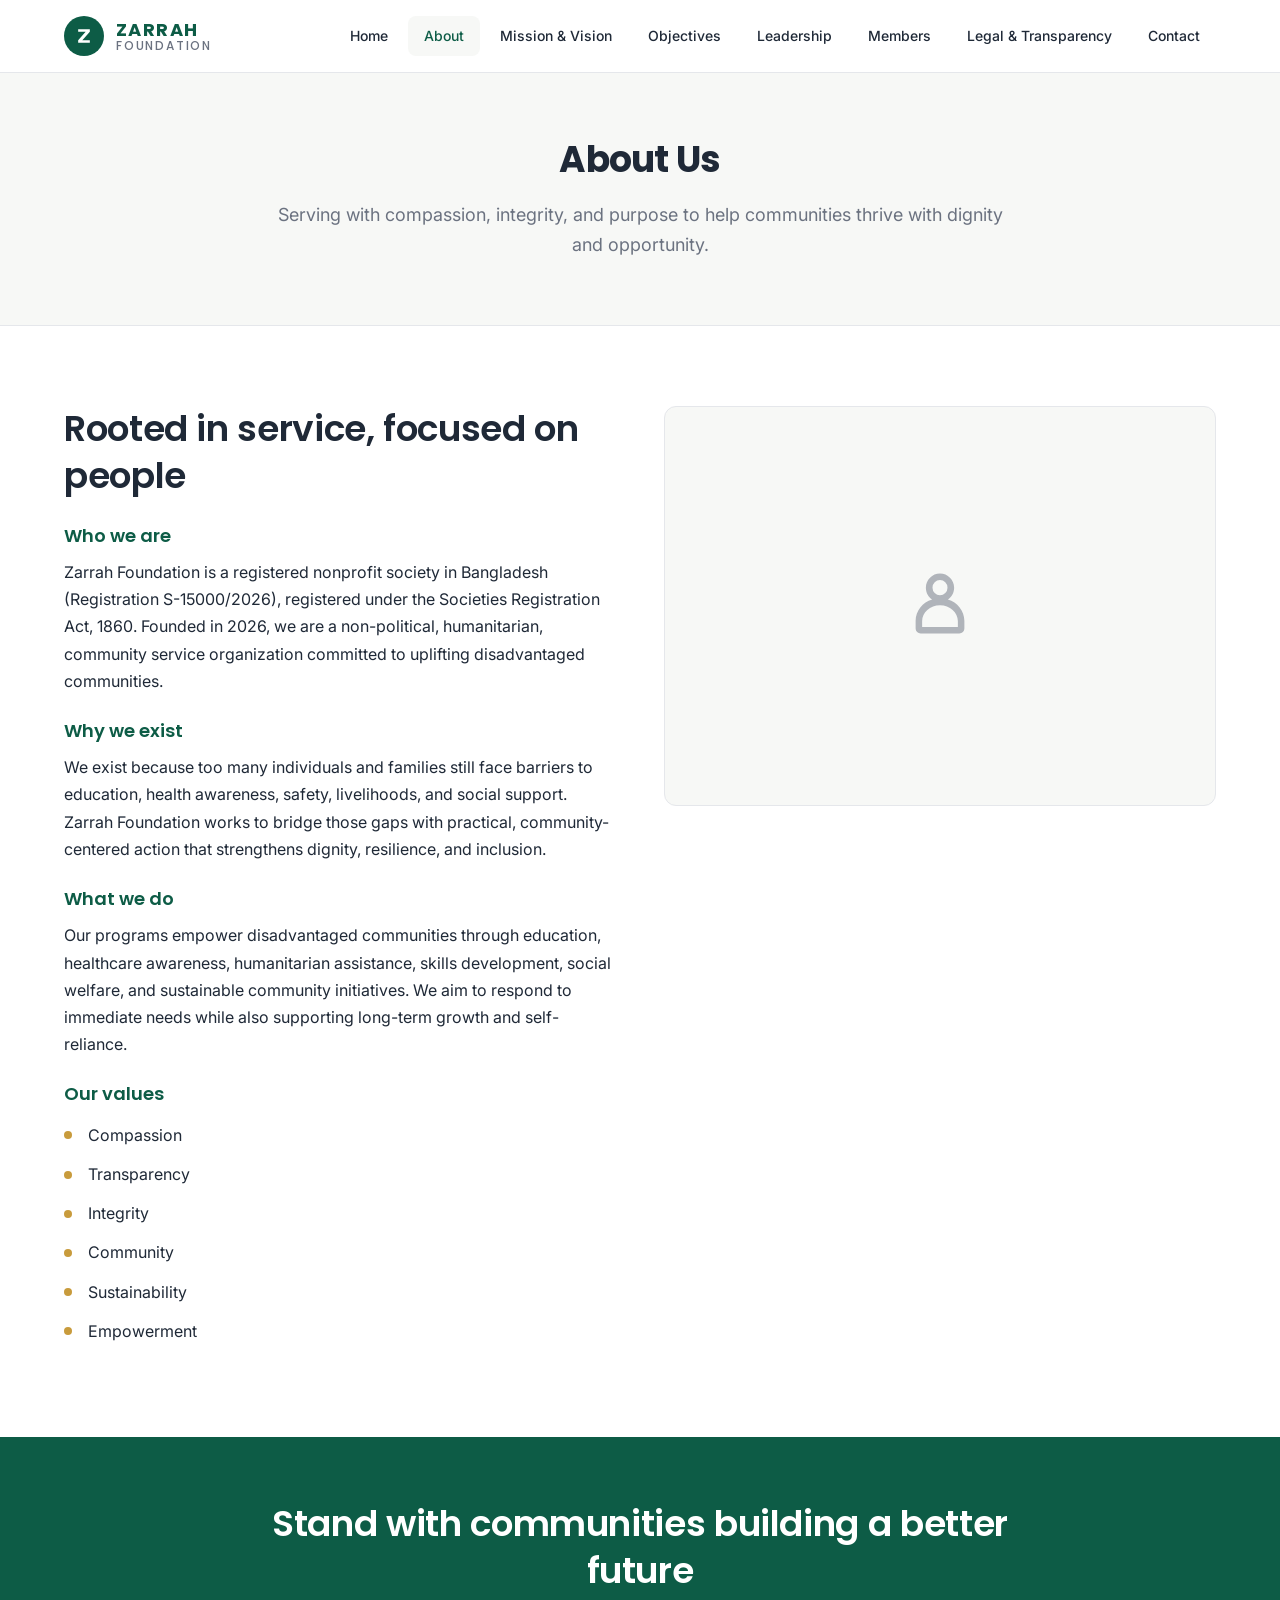
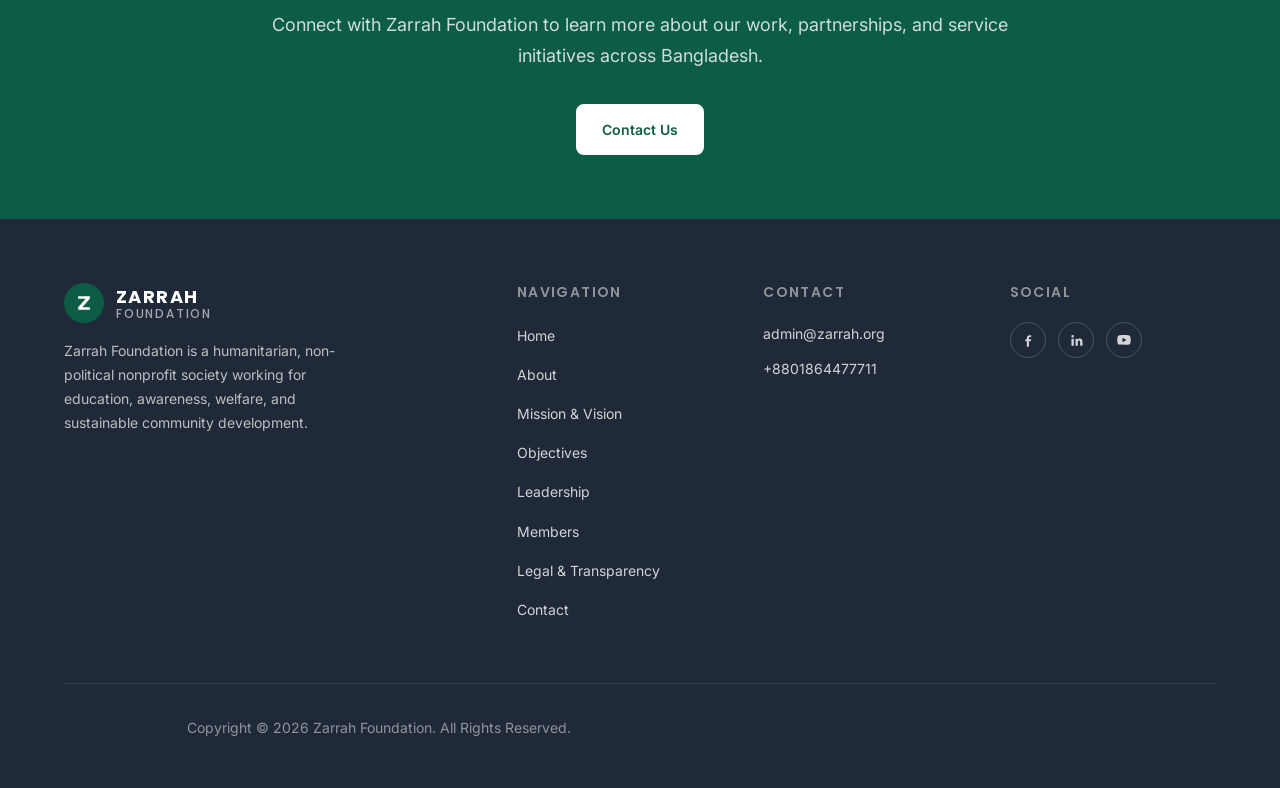
==== about.html @ 930b3da0 "feat: build complete Zarrah Foundation static website - 8 HTML pages (Home, About, Mission, Objectiv" ====
<!DOCTYPE html>
<html lang="en">
<head>
  <meta charset="UTF-8">
  <meta name="viewport" content="width=device-width, initial-scale=1.0">
  <title>About — Zarrah Foundation</title>
  <meta name="description" content="Learn about Zarrah Foundation, a registered nonprofit society in Bangladesh empowering disadvantaged communities through education, healthcare awareness, humanitarian assistance, skills development, social welfare, and sustainable community initiatives.">
  <meta name="theme-color" content="#0D5C46">
  <link rel="canonical" href="https://zarrah.org/about.html">
  <meta property="og:type" content="website">
  <meta property="og:site_name" content="Zarrah Foundation">
  <meta property="og:url" content="https://zarrah.org/about.html">
  <meta property="og:title" content="About — Zarrah Foundation">
  <meta property="og:description" content="Discover who we are, why we exist, what we do, and the values that guide Zarrah Foundation in serving communities across Bangladesh.">
  <meta name="twitter:card" content="summary">
  <meta name="twitter:title" content="About — Zarrah Foundation">
  <meta name="twitter:description" content="Discover who we are, why we exist, what we do, and the values that guide Zarrah Foundation in serving communities across Bangladesh.">
  <link rel="preconnect" href="https://fonts.googleapis.com">
  <link rel="preconnect" href="https://fonts.gstatic.com" crossorigin>
  <link href="https://fonts.googleapis.com/css2?family=Inter:wght@400;500;600;700&family=Poppins:wght@500;600;700&display=swap" rel="stylesheet">
  <link rel="stylesheet" href="assets/css/style.css">
  <link rel="stylesheet" href="assets/css/responsive.css">
  <script src="assets/js/app.js" defer></script>
</head>
<body>
  <a class="skip-link" href="#main-content">Skip to main content</a>

  <header class="header">
    <div class="container">
      <div class="header__inner">
        <a class="logo" href="index.html" aria-label="Zarrah Foundation home">
          <div class="logo__mark" aria-hidden="true">
            <svg viewBox="0 0 24 24" role="img" aria-hidden="true" focusable="false">
              <path d="M5 4h14v3L10 17h9v3H5v-3l9-10H5V4z"></path>
            </svg>
          </div>
          <div class="logo__text">
            <span class="logo__name">ZARRAH</span>
            <span class="logo__tagline">Foundation</span>
          </div>
        </a>

        <button class="nav-toggle" type="button" aria-expanded="false" aria-controls="site-nav" aria-label="Toggle navigation">
          <span class="nav-toggle__bar"></span>
          <span class="nav-toggle__bar"></span>
          <span class="nav-toggle__bar"></span>
        </button>

        <nav class="nav" id="site-nav" aria-label="Primary navigation">
          <a class="nav__link" href="index.html">Home</a>
          <a class="nav__link nav__link--active" href="about.html" aria-current="page">About</a>
          <a class="nav__link" href="mission.html">Mission &amp; Vision</a>
          <a class="nav__link" href="objectives.html">Objectives</a>
          <a class="nav__link" href="leadership.html">Leadership</a>
          <a class="nav__link" href="members.html">Members</a>
          <a class="nav__link" href="legal.html">Legal &amp; Transparency</a>
          <a class="nav__link" href="contact.html">Contact</a>
        </nav>
      </div>
    </div>
  </header>

  <main id="main-content">
    <section class="page-header reveal" aria-labelledby="page-title">
      <div class="container container--narrow">
        <h1 id="page-title">About Us</h1>
        <p>Serving with compassion, integrity, and purpose to help communities thrive with dignity and opportunity.</p>
      </div>
    </section>

    <section class="section">
      <div class="container">
        <div class="two-col">
          <div class="two-col__content reveal">
            <h2>Rooted in service, focused on people</h2>

            <h3>Who we are</h3>
            <p>Zarrah Foundation is a registered nonprofit society in Bangladesh (Registration S-15000/2026), registered under the Societies Registration Act, 1860. Founded in 2026, we are a non-political, humanitarian, community service organization committed to uplifting disadvantaged communities.</p>

            <h3>Why we exist</h3>
            <p>We exist because too many individuals and families still face barriers to education, health awareness, safety, livelihoods, and social support. Zarrah Foundation works to bridge those gaps with practical, community-centered action that strengthens dignity, resilience, and inclusion.</p>

            <h3>What we do</h3>
            <p>Our programs empower disadvantaged communities through education, healthcare awareness, humanitarian assistance, skills development, social welfare, and sustainable community initiatives. We aim to respond to immediate needs while also supporting long-term growth and self-reliance.</p>

            <h3>Our values</h3>
            <ul class="values-list">
              <li>Compassion</li>
              <li>Transparency</li>
              <li>Integrity</li>
              <li>Community</li>
              <li>Sustainability</li>
              <li>Empowerment</li>
            </ul>
          </div>

          <div class="two-col__visual reveal" aria-hidden="true">
            <svg viewBox="0 0 64 64" role="img" focusable="false">
              <path d="M32 6c6.2 0 11.3 5.1 11.3 11.3 0 3.8-1.9 7.4-5 9.5 7.6 2.1 13.2 9 13.2 17.2V50a4 4 0 0 1-4 4H16.5a4 4 0 0 1-4-4v-6c0-8.2 5.6-15.1 13.2-17.2-3.1-2.1-5-5.7-5-9.5C20.7 11.1 25.8 6 32 6Zm0 5.3a6 6 0 1 0 0 12 6 6 0 0 0 0-12Zm0 20c-7.9 0-14.3 5.7-14.3 12.7v4.7h28.6V44c0-7-6.4-12.7-14.3-12.7Z"></path>
            </svg>
          </div>
        </div>
      </div>
    </section>

    <section class="cta-band reveal" aria-labelledby="cta-title">
      <div class="container container--narrow">
        <h2 id="cta-title">Stand with communities building a better future</h2>
        <p>Connect with Zarrah Foundation to learn more about our work, partnerships, and service initiatives across Bangladesh.</p>
        <a class="btn btn--primary" href="contact.html">Contact Us</a>
      </div>
    </section>
  </main>

  <footer class="footer">
    <div class="container">
      <div class="footer__grid">
        <div class="footer__brand">
          <a class="logo" href="index.html" aria-label="Zarrah Foundation home">
            <div class="logo__mark" aria-hidden="true">
              <svg viewBox="0 0 24 24" role="img" aria-hidden="true" focusable="false">
                <path d="M5 4h14v3L10 17h9v3H5v-3l9-10H5V4z"></path>
              </svg>
            </div>
            <div class="logo__text">
              <span class="logo__name">ZARRAH</span>
              <span class="logo__tagline">Foundation</span>
            </div>
          </a>
          <p>Zarrah Foundation is a humanitarian, non-political nonprofit society working for education, awareness, welfare, and sustainable community development.</p>
        </div>

        <div>
          <h2 class="footer__heading">Navigation</h2>
          <ul class="footer__links">
            <li><a href="index.html">Home</a></li>
            <li><a href="about.html">About</a></li>
            <li><a href="mission.html">Mission &amp; Vision</a></li>
            <li><a href="objectives.html">Objectives</a></li>
            <li><a href="leadership.html">Leadership</a></li>
            <li><a href="members.html">Members</a></li>
            <li><a href="legal.html">Legal &amp; Transparency</a></li>
            <li><a href="contact.html">Contact</a></li>
          </ul>
        </div>

        <div>
          <h2 class="footer__heading">Contact</h2>
          <ul class="footer__contact">
            <li><a href="mailto:admin@zarrah.org">admin@zarrah.org</a></li>
            <li><a href="tel:+8801864477711">+8801864477711</a></li>
          </ul>
        </div>

        <div>
          <h2 class="footer__heading">Social</h2>
          <div class="footer__social">
            <a href="https://www.facebook.com/zarrah.org" target="_blank" rel="noopener noreferrer" aria-label="Facebook">
              <svg viewBox="0 0 24 24" role="img" aria-hidden="true" focusable="false">
                <path d="M13.5 22v-8h2.7l.4-3h-3.1V9.1c0-.9.3-1.6 1.6-1.6h1.7V4.8c-.3 0-1.3-.1-2.4-.1-2.4 0-4.1 1.5-4.1 4.2V11H8v3h2.3v8h3.2Z"></path>
              </svg>
            </a>
            <a href="http://linkedin.com/company/zarrah-foundation" target="_blank" rel="noopener noreferrer" aria-label="LinkedIn">
              <svg viewBox="0 0 24 24" role="img" aria-hidden="true" focusable="false">
                <path d="M6.94 8.5A1.94 1.94 0 1 1 6.94 4.6a1.94 1.94 0 0 1 0 3.88ZM5.2 9.98h3.48V20.5H5.2V9.98Zm5.67 0h3.34v1.43h.05c.46-.88 1.6-1.8 3.3-1.8 3.53 0 4.18 2.32 4.18 5.35v5.54h-3.48v-4.91c0-1.17-.02-2.68-1.63-2.68-1.63 0-1.88 1.27-1.88 2.59v5h-3.48V9.98Z"></path>
              </svg>
            </a>
            <a href="https://www.youtube.com/@ZarrahFoundation" target="_blank" rel="noopener noreferrer" aria-label="YouTube">
              <svg viewBox="0 0 24 24" role="img" aria-hidden="true" focusable="false">
                <path d="M21.6 7.2a2.96 2.96 0 0 0-2.09-2.09C17.67 4.6 12 4.6 12 4.6s-5.67 0-7.51.51A2.96 2.96 0 0 0 2.4 7.2 31.5 31.5 0 0 0 1.9 12c0 1.62.17 3.23.5 4.8a2.96 2.96 0 0 0 2.09 2.09c1.84.51 7.51.51 7.51.51s5.67 0 7.51-.51a2.96 2.96 0 0 0 2.09-2.09c.33-1.57.5-3.18.5-4.8s-.17-3.23-.5-4.8ZM9.75 15.3V8.7L15.8 12l-6.05 3.3Z"></path>
              </svg>
            </a>
          </div>
        </div>
      </div>

      <div class="footer__bottom">
        <p>Copyright © 2026 Zarrah Foundation. All Rights Reserved.</p>
      </div>
    </div>
  </footer>
</body>
</html>
---- assets/css/style.css ----
/* ============================================================
   Zarrah Foundation — Design System & Styles
   Version: 1.0.0
   Technology: Pure CSS3, no frameworks
   ============================================================ */

/* ------------------------------------------------------------
   CSS Custom Properties (Design Tokens)
   ------------------------------------------------------------ */
:root {
  /* Colors */
  --color-primary: #0D5C46;
  --color-secondary: #C89B3C;
  --color-background: #FFFFFF;
  --color-light-section: #F7F8F6;
  --color-text: #1F2937;
  --color-accent: #5B8A72;
  --color-border: #E5E7EB;
  --color-muted: #6B7280;

  /* Typography */
  --font-heading: 'Poppins', sans-serif;
  --font-body: 'Inter', sans-serif;

  /* Font Sizes */
  --text-xs: 0.75rem;
  --text-sm: 0.875rem;
  --text-base: 1rem;
  --text-lg: 1.125rem;
  --text-xl: 1.25rem;
  --text-2xl: 1.5rem;
  --text-3xl: 1.875rem;
  --text-4xl: 2.25rem;
  --text-5xl: 3rem;

  /* Spacing */
  --space-1: 0.25rem;
  --space-2: 0.5rem;
  --space-3: 0.75rem;
  --space-4: 1rem;
  --space-5: 1.25rem;
  --space-6: 1.5rem;
  --space-8: 2rem;
  --space-10: 2.5rem;
  --space-12: 3rem;
  --space-16: 4rem;
  --space-20: 5rem;
  --space-24: 6rem;

  /* Layout */
  --max-width: 1200px;
  --max-width-narrow: 800px;
  --border-radius: 8px;
  --border-radius-lg: 12px;

  /* Transitions */
  --transition-fast: 150ms ease;
  --transition-base: 250ms ease;
  --transition-slow: 400ms ease;

  /* Shadows */
  --shadow-sm: 0 1px 2px rgba(0, 0, 0, 0.05);
  --shadow-md: 0 4px 6px rgba(0, 0, 0, 0.07);
  --shadow-lg: 0 10px 15px rgba(0, 0, 0, 0.1);
}

/* ------------------------------------------------------------
   Reset & Base
   ------------------------------------------------------------ */
*,
*::before,
*::after {
  box-sizing: border-box;
  margin: 0;
  padding: 0;
}

html {
  scroll-behavior: smooth;
  -webkit-text-size-adjust: 100%;
}

body {
  font-family: var(--font-body);
  font-size: var(--text-base);
  line-height: 1.7;
  color: var(--color-text);
  background-color: var(--color-background);
  -webkit-font-smoothing: antialiased;
  -moz-osx-font-smoothing: grayscale;
}

img {
  max-width: 100%;
  height: auto;
  display: block;
}

a {
  color: var(--color-primary);
  text-decoration: none;
  transition: color var(--transition-fast);
}

a:hover {
  color: var(--color-accent);
}

ul, ol {
  list-style: none;
}

button {
  cursor: pointer;
  font-family: inherit;
  border: none;
  background: none;
}

/* ------------------------------------------------------------
   Skip Link (Accessibility)
   ------------------------------------------------------------ */
.skip-link {
  position: absolute;
  top: -100%;
  left: var(--space-4);
  background: var(--color-primary);
  color: #fff;
  padding: var(--space-3) var(--space-6);
  border-radius: var(--border-radius);
  font-size: var(--text-sm);
  font-weight: 600;
  z-index: 10000;
  transition: top var(--transition-fast);
}

.skip-link:focus {
  top: var(--space-4);
  outline: 3px solid var(--color-secondary);
  outline-offset: 2px;
}

/* ------------------------------------------------------------
   Focus States (Accessibility)
   ------------------------------------------------------------ */
:focus-visible {
  outline: 3px solid var(--color-secondary);
  outline-offset: 2px;
}

/* ------------------------------------------------------------
   Typography
   ------------------------------------------------------------ */
h1, h2, h3, h4, h5, h6 {
  font-family: var(--font-heading);
  font-weight: 600;
  line-height: 1.3;
  color: var(--color-text);
}

h1 {
  font-size: var(--text-5xl);
  font-weight: 700;
  letter-spacing: -0.02em;
}

h2 {
  font-size: var(--text-4xl);
  letter-spacing: -0.01em;
}

h3 {
  font-size: var(--text-2xl);
}

h4 {
  font-size: var(--text-xl);
}

p {
  margin-bottom: var(--space-4);
  max-width: 70ch;
}

.text-muted {
  color: var(--color-muted);
}

.text-center {
  text-align: center;
}

/* ------------------------------------------------------------
   Layout Utilities
   ------------------------------------------------------------ */
.container {
  width: 100%;
  max-width: var(--max-width);
  margin: 0 auto;
  padding: 0 var(--space-6);
}

.container--narrow {
  max-width: var(--max-width-narrow);
}

.section {
  padding: var(--space-20) 0;
}

.section--light {
  background-color: var(--color-light-section);
}

.section__header {
  text-align: center;
  margin-bottom: var(--space-12);
}

.section__header h2 {
  margin-bottom: var(--space-4);
}

.section__header p {
  margin: 0 auto;
  color: var(--color-muted);
  font-size: var(--text-lg);
}

/* ------------------------------------------------------------
   Header & Navigation
   ------------------------------------------------------------ */
.header {
  position: sticky;
  top: 0;
  background: var(--color-background);
  border-bottom: 1px solid var(--color-border);
  z-index: 1000;
  padding: var(--space-4) 0;
}

.header__inner {
  display: flex;
  align-items: center;
  justify-content: space-between;
}

/* Logo */
.logo {
  display: flex;
  align-items: center;
  gap: var(--space-3);
  text-decoration: none;
  color: var(--color-text);
}

.logo__mark {
  width: 40px;
  height: 40px;
  border-radius: 50%;
  background-color: var(--color-primary);
  display: flex;
  align-items: center;
  justify-content: center;
  flex-shrink: 0;
}

.logo__mark svg {
  width: 20px;
  height: 20px;
  fill: #fff;
}

.logo__text {
  display: flex;
  flex-direction: column;
  line-height: 1.1;
}

.logo__name {
  font-family: var(--font-heading);
  font-size: var(--text-lg);
  font-weight: 700;
  color: var(--color-primary);
  letter-spacing: 0.08em;
  text-transform: uppercase;
}

.logo__tagline {
  font-family: var(--font-heading);
  font-size: var(--text-xs);
  font-weight: 500;
  color: var(--color-muted);
  letter-spacing: 0.15em;
  text-transform: uppercase;
}

/* Navigation */
.nav {
  display: flex;
  align-items: center;
  gap: var(--space-1);
}

.nav__link {
  padding: var(--space-2) var(--space-4);
  font-size: var(--text-sm);
  font-weight: 500;
  color: var(--color-text);
  border-radius: var(--border-radius);
  transition: background var(--transition-fast), color var(--transition-fast);
}

.nav__link:hover,
.nav__link--active {
  color: var(--color-primary);
  background-color: var(--color-light-section);
}

/* Mobile Menu Toggle */
.nav-toggle {
  display: none;
  flex-direction: column;
  gap: 5px;
  padding: var(--space-2);
  cursor: pointer;
}

.nav-toggle__bar {
  width: 24px;
  height: 2px;
  background-color: var(--color-text);
  border-radius: 2px;
  transition: transform var(--transition-base), opacity var(--transition-base);
}

.nav-toggle[aria-expanded="true"] .nav-toggle__bar:nth-child(1) {
  transform: translateY(7px) rotate(45deg);
}

.nav-toggle[aria-expanded="true"] .nav-toggle__bar:nth-child(2) {
  opacity: 0;
}

.nav-toggle[aria-expanded="true"] .nav-toggle__bar:nth-child(3) {
  transform: translateY(-7px) rotate(-45deg);
}

/* ------------------------------------------------------------
   Buttons
   ------------------------------------------------------------ */
.btn {
  display: inline-flex;
  align-items: center;
  gap: var(--space-2);
  padding: var(--space-3) var(--space-6);
  font-family: var(--font-body);
  font-size: var(--text-sm);
  font-weight: 600;
  border-radius: var(--border-radius);
  transition: background var(--transition-fast), color var(--transition-fast), box-shadow var(--transition-fast);
  text-decoration: none;
  border: 2px solid transparent;
}

.btn--primary {
  background-color: var(--color-primary);
  color: #fff;
  border-color: var(--color-primary);
}

.btn--primary:hover {
  background-color: #094a38;
  border-color: #094a38;
  color: #fff;
}

.btn--secondary {
  background-color: transparent;
  color: var(--color-primary);
  border-color: var(--color-primary);
}

.btn--secondary:hover {
  background-color: var(--color-primary);
  color: #fff;
}

.btn--download {
  background-color: var(--color-light-section);
  color: var(--color-text);
  border-color: var(--color-border);
}

.btn--download:hover {
  border-color: var(--color-primary);
  color: var(--color-primary);
}

.btn--disabled {
  opacity: 0.5;
  cursor: not-allowed;
  pointer-events: none;
}

/* ------------------------------------------------------------
   Badge
   ------------------------------------------------------------ */
.badge {
  display: inline-flex;
  align-items: center;
  gap: var(--space-2);
  padding: var(--space-2) var(--space-4);
  background-color: var(--color-light-section);
  border: 1px solid var(--color-border);
  border-radius: 100px;
  font-size: var(--text-xs);
  font-weight: 600;
  color: var(--color-primary);
  text-transform: uppercase;
  letter-spacing: 0.05em;
}

.badge__dot {
  width: 8px;
  height: 8px;
  background-color: var(--color-secondary);
  border-radius: 50%;
}

/* ------------------------------------------------------------
   Hero Section
   ------------------------------------------------------------ */
.hero {
  padding: var(--space-24) 0;
  text-align: center;
}

.hero__badge {
  margin-bottom: var(--space-8);
}

.hero h1 {
  margin-bottom: var(--space-4);
  color: var(--color-primary);
}

.hero__subtitle {
  font-family: var(--font-heading);
  font-size: var(--text-xl);
  color: var(--color-accent);
  font-weight: 500;
  font-style: italic;
  margin-bottom: var(--space-8);
}

.hero__description {
  font-size: var(--text-lg);
  color: var(--color-muted);
  max-width: 600px;
  margin: 0 auto var(--space-10);
  line-height: 1.8;
}

.hero__actions {
  display: flex;
  gap: var(--space-4);
  justify-content: center;
  flex-wrap: wrap;
}

/* ------------------------------------------------------------
   Stats Strip
   ------------------------------------------------------------ */
.stats {
  display: grid;
  grid-template-columns: repeat(4, 1fr);
  gap: var(--space-6);
  padding: var(--space-12) 0;
}

.stat-item {
  text-align: center;
  padding: var(--space-6);
  border-radius: var(--border-radius-lg);
  background: var(--color-background);
  border: 1px solid var(--color-border);
}

.stat-item__icon {
  width: 48px;
  height: 48px;
  margin: 0 auto var(--space-4);
  display: flex;
  align-items: center;
  justify-content: center;
  background: var(--color-light-section);
  border-radius: 50%;
}

.stat-item__icon svg {
  width: 24px;
  height: 24px;
  fill: var(--color-primary);
}

.stat-item__label {
  font-family: var(--font-heading);
  font-size: var(--text-base);
  font-weight: 600;
  color: var(--color-text);
}

.stat-item__value {
  font-size: var(--text-sm);
  color: var(--color-muted);
  margin-top: var(--space-1);
}

/* ------------------------------------------------------------
   Cards
   ------------------------------------------------------------ */
.card {
  background: var(--color-background);
  border: 1px solid var(--color-border);
  border-radius: var(--border-radius-lg);
  padding: var(--space-8);
  transition: box-shadow var(--transition-base), transform var(--transition-base);
}

.card:hover {
  box-shadow: var(--shadow-md);
}

.card--elevated {
  box-shadow: var(--shadow-sm);
}

.card__icon {
  width: 56px;
  height: 56px;
  display: flex;
  align-items: center;
  justify-content: center;
  background: var(--color-light-section);
  border-radius: var(--border-radius);
  margin-bottom: var(--space-5);
}

.card__icon svg {
  width: 28px;
  height: 28px;
  fill: var(--color-primary);
}

.card h3 {
  margin-bottom: var(--space-3);
}

.card p {
  color: var(--color-muted);
  font-size: var(--text-sm);
  line-height: 1.7;
}

/* Icon Cards Grid */
.icon-cards {
  display: grid;
  grid-template-columns: repeat(auto-fill, minmax(260px, 1fr));
  gap: var(--space-6);
}

.icon-card {
  padding: var(--space-6);
  border-radius: var(--border-radius-lg);
  border: 1px solid var(--color-border);
  background: var(--color-background);
  transition: box-shadow var(--transition-base), transform var(--transition-base);
  text-align: center;
}

.icon-card:hover,
.icon-card:focus-within {
  box-shadow: var(--shadow-md);
  transform: translateY(-2px);
}

.icon-card__icon {
  width: 64px;
  height: 64px;
  margin: 0 auto var(--space-4);
  display: flex;
  align-items: center;
  justify-content: center;
  background: var(--color-light-section);
  border-radius: 50%;
}

.icon-card__icon svg {
  width: 28px;
  height: 28px;
  fill: var(--color-primary);
}

.icon-card h3 {
  font-size: var(--text-base);
  font-weight: 600;
  margin-bottom: var(--space-2);
}

.icon-card p {
  font-size: var(--text-sm);
  color: var(--color-muted);
  margin: 0 auto;
}

/* Two-column cards */
.two-cards {
  display: grid;
  grid-template-columns: repeat(2, 1fr);
  gap: var(--space-8);
}

/* ------------------------------------------------------------
   Profile Cards (Leadership / Members)
   ------------------------------------------------------------ */
.profile-cards {
  display: grid;
  grid-template-columns: repeat(auto-fill, minmax(280px, 1fr));
  gap: var(--space-6);
}

.profile-card {
  text-align: center;
  padding: var(--space-8);
  border: 1px solid var(--color-border);
  border-radius: var(--border-radius-lg);
  background: var(--color-background);
  transition: box-shadow var(--transition-base);
}

.profile-card:hover {
  box-shadow: var(--shadow-md);
}

.profile-card__photo {
  width: 100px;
  height: 100px;
  border-radius: 50%;
  background: var(--color-light-section);
  margin: 0 auto var(--space-5);
  display: flex;
  align-items: center;
  justify-content: center;
  border: 3px solid var(--color-border);
}

.profile-card__photo svg {
  width: 40px;
  height: 40px;
  fill: var(--color-muted);
}

.profile-card__name {
  font-family: var(--font-heading);
  font-size: var(--text-lg);
  font-weight: 600;
  margin-bottom: var(--space-1);
}

.profile-card__designation {
  font-size: var(--text-sm);
  color: var(--color-primary);
  font-weight: 500;
  margin-bottom: var(--space-2);
}

.profile-card__meta {
  font-size: var(--text-sm);
  color: var(--color-muted);
}

.profile-card__bio {
  font-size: var(--text-sm);
  color: var(--color-muted);
  margin-top: var(--space-4);
  line-height: 1.7;
}

/* Leadership featured cards */
.leadership-cards {
  display: grid;
  grid-template-columns: repeat(2, 1fr);
  gap: var(--space-8);
  max-width: 800px;
  margin: 0 auto;
}

.leadership-card {
  text-align: center;
  padding: var(--space-10);
  border: 1px solid var(--color-border);
  border-radius: var(--border-radius-lg);
  background: var(--color-background);
  box-shadow: var(--shadow-sm);
}

.leadership-card__photo {
  width: 120px;
  height: 120px;
  border-radius: 50%;
  background: var(--color-light-section);
  margin: 0 auto var(--space-6);
  display: flex;
  align-items: center;
  justify-content: center;
  border: 3px solid var(--color-primary);
}

.leadership-card__photo svg {
  width: 48px;
  height: 48px;
  fill: var(--color-muted);
}

.leadership-card__name {
  font-family: var(--font-heading);
  font-size: var(--text-xl);
  font-weight: 700;
  margin-bottom: var(--space-2);
}

.leadership-card__designation {
  font-size: var(--text-base);
  color: var(--color-primary);
  font-weight: 600;
  margin-bottom: var(--space-4);
}

.leadership-card__bio {
  font-size: var(--text-sm);
  color: var(--color-muted);
  line-height: 1.8;
}

/* ------------------------------------------------------------
   Legal / Transparency
   ------------------------------------------------------------ */
.legal-info {
  display: grid;
  grid-template-columns: repeat(auto-fill, minmax(250px, 1fr));
  gap: var(--space-6);
  margin-bottom: var(--space-12);
}

.legal-item {
  padding: var(--space-6);
  background: var(--color-light-section);
  border-radius: var(--border-radius);
  border-left: 4px solid var(--color-primary);
}

.legal-item__label {
  font-size: var(--text-xs);
  font-weight: 600;
  color: var(--color-muted);
  text-transform: uppercase;
  letter-spacing: 0.05em;
  margin-bottom: var(--space-2);
}

.legal-item__value {
  font-family: var(--font-heading);
  font-size: var(--text-lg);
  font-weight: 600;
  color: var(--color-text);
}

.downloads {
  display: grid;
  grid-template-columns: repeat(auto-fill, minmax(280px, 1fr));
  gap: var(--space-4);
}

.download-item {
  display: flex;
  align-items: center;
  justify-content: space-between;
  padding: var(--space-5) var(--space-6);
  border: 1px solid var(--color-border);
  border-radius: var(--border-radius);
  background: var(--color-background);
  transition: border-color var(--transition-fast);
}

.download-item:hover {
  border-color: var(--color-primary);
}

.download-item__info {
  display: flex;
  flex-direction: column;
}

.download-item__name {
  font-weight: 600;
  font-size: var(--text-sm);
}

.download-item__status {
  font-size: var(--text-xs);
  color: var(--color-muted);
}

.download-item__status--coming {
  color: var(--color-secondary);
  font-weight: 500;
}

/* ------------------------------------------------------------
   Contact
   ------------------------------------------------------------ */
.contact-grid {
  display: grid;
  grid-template-columns: repeat(auto-fill, minmax(300px, 1fr));
  gap: var(--space-6);
}

.contact-card {
  padding: var(--space-6);
  border: 1px solid var(--color-border);
  border-radius: var(--border-radius-lg);
  display: flex;
  align-items: flex-start;
  gap: var(--space-4);
}

.contact-card__icon {
  width: 48px;
  height: 48px;
  flex-shrink: 0;
  display: flex;
  align-items: center;
  justify-content: center;
  background: var(--color-light-section);
  border-radius: 50%;
}

.contact-card__icon svg {
  width: 22px;
  height: 22px;
  fill: var(--color-primary);
}

.contact-card__label {
  font-size: var(--text-xs);
  font-weight: 600;
  color: var(--color-muted);
  text-transform: uppercase;
  letter-spacing: 0.05em;
  margin-bottom: var(--space-1);
}

.contact-card__value {
  font-weight: 500;
  font-size: var(--text-base);
}

.contact-card__value a {
  color: var(--color-text);
}

.contact-card__value a:hover {
  color: var(--color-primary);
}

/* Social Links */
.social-links {
  display: flex;
  gap: var(--space-4);
  flex-wrap: wrap;
}

.social-link {
  display: inline-flex;
  align-items: center;
  gap: var(--space-2);
  padding: var(--space-3) var(--space-5);
  border: 1px solid var(--color-border);
  border-radius: var(--border-radius);
  font-size: var(--text-sm);
  font-weight: 500;
  color: var(--color-text);
  transition: border-color var(--transition-fast), color var(--transition-fast);
}

.social-link:hover {
  border-color: var(--color-primary);
  color: var(--color-primary);
}

.social-link svg {
  width: 18px;
  height: 18px;
  fill: currentColor;
}

/* Map Placeholder */
.map-placeholder {
  width: 100%;
  height: 300px;
  background: var(--color-light-section);
  border: 1px solid var(--color-border);
  border-radius: var(--border-radius-lg);
  display: flex;
  align-items: center;
  justify-content: center;
  margin-top: var(--space-8);
}

.map-placeholder__text {
  color: var(--color-muted);
  font-size: var(--text-sm);
}

/* ------------------------------------------------------------
   Two-Column Layout
   ------------------------------------------------------------ */
.two-col {
  display: grid;
  grid-template-columns: 1fr 1fr;
  gap: var(--space-12);
  align-items: start;
}

.two-col__content h2 {
  margin-bottom: var(--space-6);
}

.two-col__content h3 {
  margin-top: var(--space-6);
  margin-bottom: var(--space-3);
  color: var(--color-primary);
  font-size: var(--text-lg);
}

.two-col__visual {
  background: var(--color-light-section);
  border-radius: var(--border-radius-lg);
  height: 400px;
  display: flex;
  align-items: center;
  justify-content: center;
  border: 1px solid var(--color-border);
}

.two-col__visual svg {
  width: 80px;
  height: 80px;
  fill: var(--color-muted);
  opacity: 0.5;
}

/* Values list */
.values-list {
  margin-top: var(--space-4);
}

.values-list li {
  position: relative;
  padding-left: var(--space-6);
  margin-bottom: var(--space-3);
  font-size: var(--text-base);
}

.values-list li::before {
  content: '';
  position: absolute;
  left: 0;
  top: 0.6em;
  width: 8px;
  height: 8px;
  background: var(--color-secondary);
  border-radius: 50%;
}

/* ------------------------------------------------------------
   Footer
   ------------------------------------------------------------ */
.footer {
  background: var(--color-text);
  color: #fff;
  padding: var(--space-16) 0 var(--space-8);
}

.footer__grid {
  display: grid;
  grid-template-columns: 2fr 1fr 1fr 1fr;
  gap: var(--space-10);
  margin-bottom: var(--space-12);
}

.footer__brand .logo__name {
  color: #fff;
}

.footer__brand .logo__tagline {
  color: rgba(255, 255, 255, 0.6);
}

.footer__brand p {
  color: rgba(255, 255, 255, 0.7);
  font-size: var(--text-sm);
  margin-top: var(--space-4);
  max-width: 300px;
}

.footer__heading {
  font-family: var(--font-heading);
  font-size: var(--text-sm);
  font-weight: 600;
  text-transform: uppercase;
  letter-spacing: 0.1em;
  color: rgba(255, 255, 255, 0.5);
  margin-bottom: var(--space-5);
}

.footer__links li {
  margin-bottom: var(--space-3);
}

.footer__links a {
  color: rgba(255, 255, 255, 0.8);
  font-size: var(--text-sm);
  transition: color var(--transition-fast);
}

.footer__links a:hover {
  color: #fff;
}

.footer__contact li {
  color: rgba(255, 255, 255, 0.8);
  font-size: var(--text-sm);
  margin-bottom: var(--space-3);
}

.footer__contact a {
  color: rgba(255, 255, 255, 0.8);
}

.footer__contact a:hover {
  color: #fff;
}

.footer__social {
  display: flex;
  gap: var(--space-3);
  margin-top: var(--space-4);
}

.footer__social a {
  width: 36px;
  height: 36px;
  display: flex;
  align-items: center;
  justify-content: center;
  border-radius: 50%;
  border: 1px solid rgba(255, 255, 255, 0.2);
  transition: border-color var(--transition-fast), background var(--transition-fast);
}

.footer__social a:hover {
  border-color: var(--color-secondary);
  background: rgba(255, 255, 255, 0.05);
}

.footer__social svg {
  width: 16px;
  height: 16px;
  fill: rgba(255, 255, 255, 0.8);
}

.footer__bottom {
  padding-top: var(--space-8);
  border-top: 1px solid rgba(255, 255, 255, 0.1);
  text-align: center;
  color: rgba(255, 255, 255, 0.5);
  font-size: var(--text-sm);
}

/* ------------------------------------------------------------
   Page Header
   ------------------------------------------------------------ */
.page-header {
  padding: var(--space-16) 0;
  text-align: center;
  background: var(--color-light-section);
  border-bottom: 1px solid var(--color-border);
}

.page-header h1 {
  font-size: var(--text-4xl);
  margin-bottom: var(--space-4);
}

.page-header p {
  color: var(--color-muted);
  font-size: var(--text-lg);
  margin: 0 auto;
}

/* ------------------------------------------------------------
   Animations (Intersection Observer reveals)
   ------------------------------------------------------------ */
.reveal {
  opacity: 0;
  transform: translateY(20px);
  transition: opacity var(--transition-slow), transform var(--transition-slow);
}

.reveal--visible {
  opacity: 1;
  transform: translateY(0);
}

/* Respect reduced motion preference */
@media (prefers-reduced-motion: reduce) {
  .reveal {
    opacity: 1;
    transform: none;
    transition: none;
  }

  html {
    scroll-behavior: auto;
  }
}

/* ------------------------------------------------------------
   CTA Band
   ------------------------------------------------------------ */
.cta-band {
  padding: var(--space-16) 0;
  text-align: center;
  background: var(--color-primary);
  color: #fff;
}

.cta-band h2 {
  color: #fff;
  margin-bottom: var(--space-4);
}

.cta-band p {
  color: rgba(255, 255, 255, 0.8);
  margin: 0 auto var(--space-8);
  font-size: var(--text-lg);
}

.cta-band .btn--primary {
  background: #fff;
  color: var(--color-primary);
  border-color: #fff;
}

.cta-band .btn--primary:hover {
  background: var(--color-light-section);
  border-color: var(--color-light-section);
}
---- assets/css/responsive.css ----
/* ============================================================
   Zarrah Foundation — Responsive Breakpoints
   ============================================================ */

/* ------------------------------------------------------------
   Tablet (max-width: 1024px)
   ------------------------------------------------------------ */
@media (max-width: 1024px) {
  :root {
    --text-5xl: 2.5rem;
    --text-4xl: 2rem;
  }

  .footer__grid {
    grid-template-columns: 1fr 1fr;
    gap: var(--space-8);
  }

  .two-col {
    grid-template-columns: 1fr;
    gap: var(--space-8);
  }

  .two-col__visual {
    height: 300px;
    order: -1;
  }

  .leadership-cards {
    max-width: 100%;
  }

  .two-cards {
    grid-template-columns: 1fr;
  }
}

/* ------------------------------------------------------------
   Mobile Large (max-width: 768px)
   ------------------------------------------------------------ */
@media (max-width: 768px) {
  :root {
    --text-5xl: 2rem;
    --text-4xl: 1.75rem;
    --text-3xl: 1.5rem;
  }

  .header__inner {
    flex-wrap: wrap;
  }

  .nav-toggle {
    display: flex;
  }

  .nav {
    display: none;
    width: 100%;
    flex-direction: column;
    padding: var(--space-4) 0;
    gap: 0;
  }

  .nav--open {
    display: flex;
  }

  .nav__link {
    width: 100%;
    padding: var(--space-3) var(--space-4);
    border-radius: 0;
    border-bottom: 1px solid var(--color-border);
  }

  .hero {
    padding: var(--space-16) 0;
  }

  .stats {
    grid-template-columns: repeat(2, 1fr);
    gap: var(--space-4);
  }

  .icon-cards {
    grid-template-columns: 1fr;
  }

  .leadership-cards {
    grid-template-columns: 1fr;
  }

  .profile-cards {
    grid-template-columns: 1fr;
  }

  .legal-info {
    grid-template-columns: 1fr;
  }

  .downloads {
    grid-template-columns: 1fr;
  }

  .contact-grid {
    grid-template-columns: 1fr;
  }

  .footer__grid {
    grid-template-columns: 1fr;
    gap: var(--space-8);
  }

  .section {
    padding: var(--space-12) 0;
  }

  .page-header {
    padding: var(--space-10) 0;
  }
}

/* ------------------------------------------------------------
   Mobile Small (max-width: 480px)
   ------------------------------------------------------------ */
@media (max-width: 480px) {
  :root {
    --text-5xl: 1.75rem;
    --text-4xl: 1.5rem;
  }

  .container {
    padding: 0 var(--space-4);
  }

  .hero__actions {
    flex-direction: column;
    align-items: center;
  }

  .hero__actions .btn {
    width: 100%;
    justify-content: center;
  }

  .stats {
    grid-template-columns: 1fr;
  }

  .social-links {
    flex-direction: column;
  }

  .social-link {
    justify-content: center;
  }
}

/* ------------------------------------------------------------
   Ultra Wide (min-width: 1440px)
   ------------------------------------------------------------ */
@media (min-width: 1440px) {
  .container {
    max-width: 1300px;
  }

  .hero {
    padding: var(--space-24) 0 var(--space-20);
  }
}
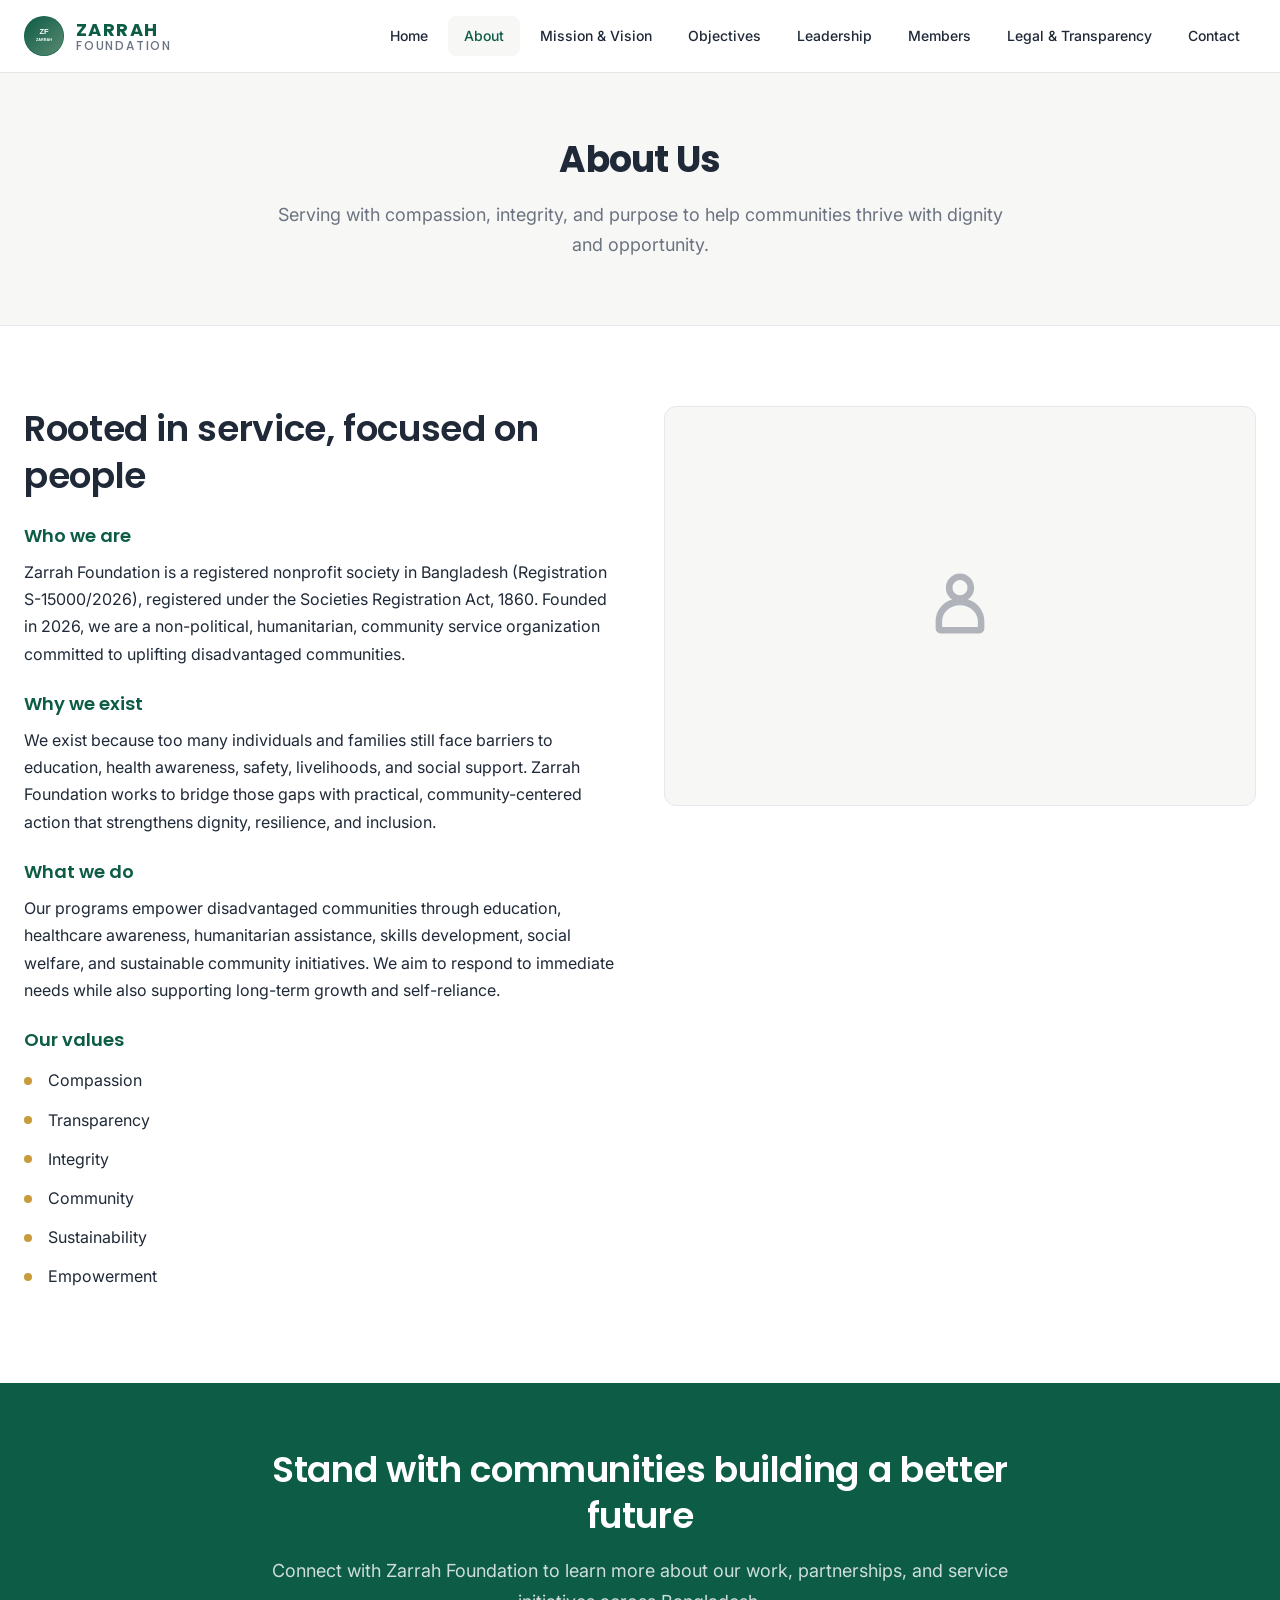
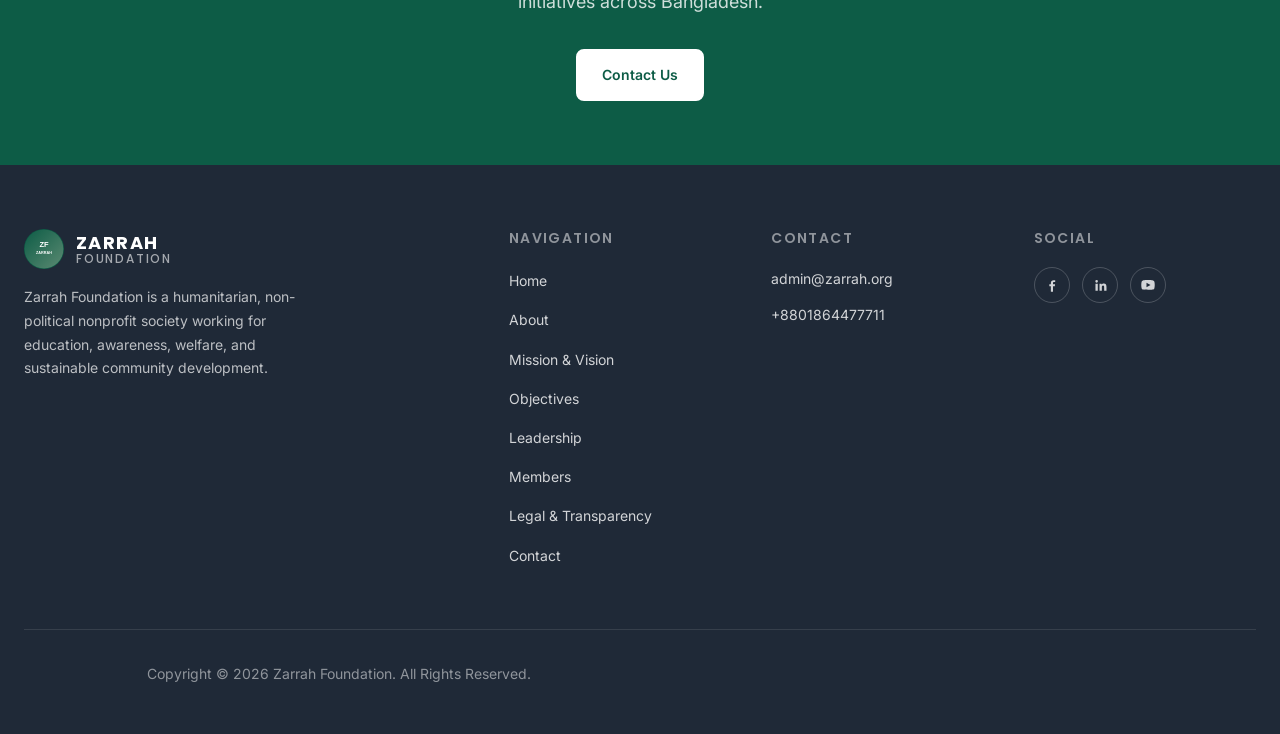
==== commit 80da7691: "Implement responsive layout and asset path restructuring" ====
--- a/about.html
+++ b/about.html
@@ -6,7 +6,9 @@
   <title>About — Zarrah Foundation</title>
   <meta name="description" content="Learn about Zarrah Foundation, a registered nonprofit society in Bangladesh empowering disadvantaged communities through education, healthcare awareness, humanitarian assistance, skills development, social welfare, and sustainable community initiatives.">
   <meta name="theme-color" content="#0D5C46">
-  <link rel="canonical" href="https://zarrah.org/about.html">
+    <link rel="icon" type="image/x-icon" href="/favicon.ico">
+  <link rel="apple-touch-icon" sizes="180x180" href="/apple-touch-icon.png">
+<link rel="canonical" href="https://zarrah.org/about.html">
   <meta property="og:type" content="website">
   <meta property="og:site_name" content="Zarrah Foundation">
   <meta property="og:url" content="https://zarrah.org/about.html">
--- a/assets/css/style.css
+++ b/assets/css/style.css
@@ -48,7 +48,7 @@
   --space-24: 6rem;
 
   /* Layout */
-  --max-width: 1200px;
+  --max-width: 1280px;
   --max-width-narrow: 800px;
   --border-radius: 8px;
   --border-radius-lg: 12px;
@@ -88,6 +88,7 @@
   background-color: var(--color-background);
   -webkit-font-smoothing: antialiased;
   -moz-osx-font-smoothing: grayscale;
+  overflow-x: clip;
 }
 
 img {
@@ -200,6 +201,13 @@
   padding: 0 var(--space-6);
 }
 
+main,
+section,
+header,
+footer {
+  width: 100%;
+}
+
 .container--narrow {
   max-width: var(--max-width-narrow);
 }
@@ -263,6 +271,15 @@
   align-items: center;
   justify-content: center;
   flex-shrink: 0;
+  background-image: url('../images/logo/logo.svg');
+  background-repeat: no-repeat;
+  background-position: center;
+  background-size: cover;
+  overflow: hidden;
+}
+
+.logo__mark > * {
+  display: none;
 }
 
 .logo__mark svg {
@@ -309,6 +326,8 @@
   color: var(--color-text);
   border-radius: var(--border-radius);
   transition: background var(--transition-fast), color var(--transition-fast);
+  white-space: normal;
+  overflow-wrap: anywhere;
 }
 
 .nav__link:hover,
@@ -361,6 +380,9 @@
   transition: background var(--transition-fast), color var(--transition-fast), box-shadow var(--transition-fast);
   text-decoration: none;
   border: 2px solid transparent;
+  max-width: 100%;
+  white-space: normal;
+  text-align: center;
 }
 
 .btn--primary {
@@ -474,7 +496,7 @@
    ------------------------------------------------------------ */
 .stats {
   display: grid;
-  grid-template-columns: repeat(4, 1fr);
+  grid-template-columns: repeat(4, minmax(0, 1fr));
   gap: var(--space-6);
   padding: var(--space-12) 0;
 }
@@ -617,7 +639,7 @@
 /* Two-column cards */
 .two-cards {
   display: grid;
-  grid-template-columns: repeat(2, 1fr);
+  grid-template-columns: repeat(2, minmax(0, 1fr));
   gap: var(--space-8);
 }
 
@@ -690,7 +712,7 @@
 /* Leadership featured cards */
 .leadership-cards {
   display: grid;
-  grid-template-columns: repeat(2, 1fr);
+  grid-template-columns: repeat(2, minmax(0, 1fr));
   gap: var(--space-8);
   max-width: 800px;
   margin: 0 auto;
@@ -786,6 +808,7 @@
   display: flex;
   align-items: center;
   justify-content: space-between;
+  gap: var(--space-4);
   padding: var(--space-5) var(--space-6);
   border: 1px solid var(--color-border);
   border-radius: var(--border-radius);
@@ -805,6 +828,7 @@
 .download-item__name {
   font-weight: 600;
   font-size: var(--text-sm);
+  overflow-wrap: anywhere;
 }
 
 .download-item__status {
@@ -824,6 +848,25 @@
   display: grid;
   grid-template-columns: repeat(auto-fill, minmax(300px, 1fr));
   gap: var(--space-6);
+}
+
+.stats > *,
+.icon-cards > *,
+.two-cards > *,
+.profile-cards > *,
+.leadership-cards > *,
+.legal-info > *,
+.downloads > *,
+.contact-grid > *,
+.two-col > * {
+  min-width: 0;
+}
+
+table {
+  width: 100%;
+  border-collapse: collapse;
+  display: block;
+  overflow-x: auto;
 }
 
 .contact-card {
--- a/assets/css/responsive.css
+++ b/assets/css/responsive.css
@@ -77,7 +77,7 @@
   }
 
   .stats {
-    grid-template-columns: repeat(2, 1fr);
+    grid-template-columns: repeat(2, minmax(0, 1fr));
     gap: var(--space-4);
   }
 
@@ -99,6 +99,16 @@
 
   .downloads {
     grid-template-columns: 1fr;
+  }
+
+  .download-item {
+    flex-direction: column;
+    align-items: flex-start;
+  }
+
+  .download-item .btn {
+    width: 100%;
+    justify-content: center;
   }
 
   .contact-grid {
@@ -132,6 +142,10 @@
     padding: 0 var(--space-4);
   }
 
+  .logo__text {
+    display: none;
+  }
+
   .hero__actions {
     flex-direction: column;
     align-items: center;
@@ -160,7 +174,7 @@
    ------------------------------------------------------------ */
 @media (min-width: 1440px) {
   .container {
-    max-width: 1300px;
+    max-width: 1280px;
   }
 
   .hero {
